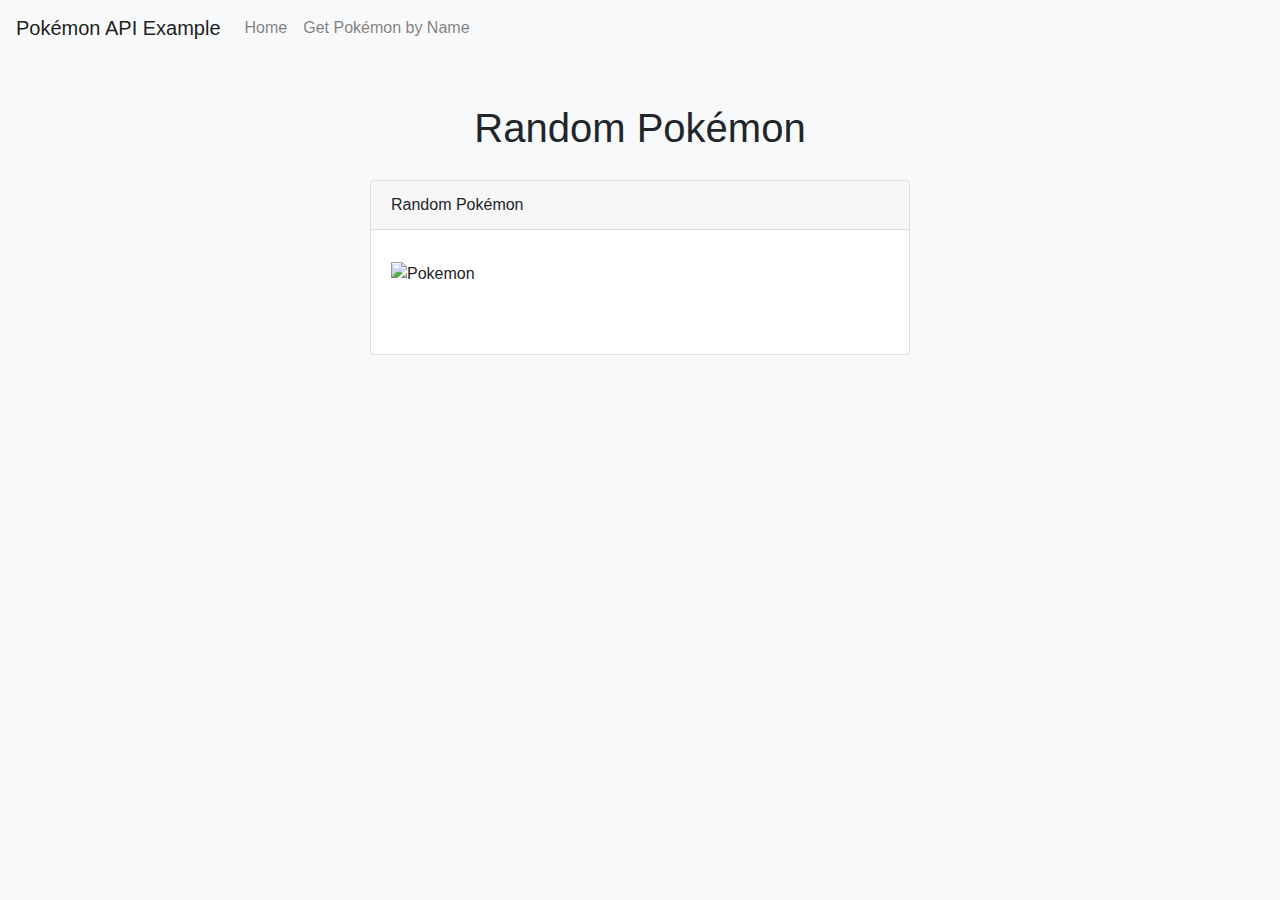
==== about-us.html @ 106679dc "redesigned home page" ====
<!DOCTYPE html>
<html lang="en">
<head>
    <meta charset="UTF-8">
    <meta name="viewport" content="width=device-width, initial-scale=1.0">
    <title>Random Pokémon</title>
    <link href="https://stackpath.bootstrapcdn.com/bootstrap/4.5.2/css/bootstrap.min.css" rel="stylesheet">
    <link href="styles.css" rel="stylesheet">
</head>
<body>
    <nav class="navbar navbar-expand-lg navbar-light bg-light">
        <a class="navbar-brand" href="index.html">Pokémon API Example</a>
        <button class="navbar-toggler" type="button" data-toggle="collapse" data-target="#navbarNav" aria-controls="navbarNav" aria-expanded="false" aria-label="Toggle navigation">
            <span class="navbar-toggler-icon"></span>
        </button>
        <div class="collapse navbar-collapse" id="navbarNav">
            <ul class="navbar-nav">
                <li class="nav-item">
                    <a class="nav-link" href="index.html">Home</a>
                </li>
                <li class="nav-item">
                    <a class="nav-link" href="get-pokemon-by-name.html">Get Pokémon by Name</a>
                </li>
            </ul>
        </div>
    </nav>

    <div class="container mt-5">
        <h1 class="text-center">Random Pokémon</h1>
        <div class="row justify-content-center">
            <div class="col-md-6">
                <div id="pokemonInfo" class="card">
                    <div class="card-header">Random Pokémon</div>
                    <div class="card-body">
                        <h5 id="pokemonTitle" class="card-title"></h5>
                        <img id="pokemonImage" class="img-fluid mb-3" src="" alt="Pokemon">
                        <p id="pokemonDescription" class="card-text"></p>
                        <ul id="pokemonAbilities" class="list-group mb-3"></ul>
                        <ul id="pokemonMoves" class="list-group"></ul>
                    </div>
                </div>
            </div>
        </div>
    </div>

    <script src="https://code.jquery.com/jquery-3.5.1.slim.min.js"></script>
    <script src="https://cdn.jsdelivr.net/npm/@popperjs/core@2.5.4/dist/umd/popper.min.js"></script>
    <script src="https://stackpath.bootstrapcdn.com/bootstrap/4.5.2/js/bootstrap.min.js"></script>
    <script src="random-script.js"></script>
</body>
</html>
---- styles.css ----
body {
    background-color: #f8f9fa;
    font-family: Arial, sans-serif;
}

#pokemonInfo {
    margin-top: 20px;
}
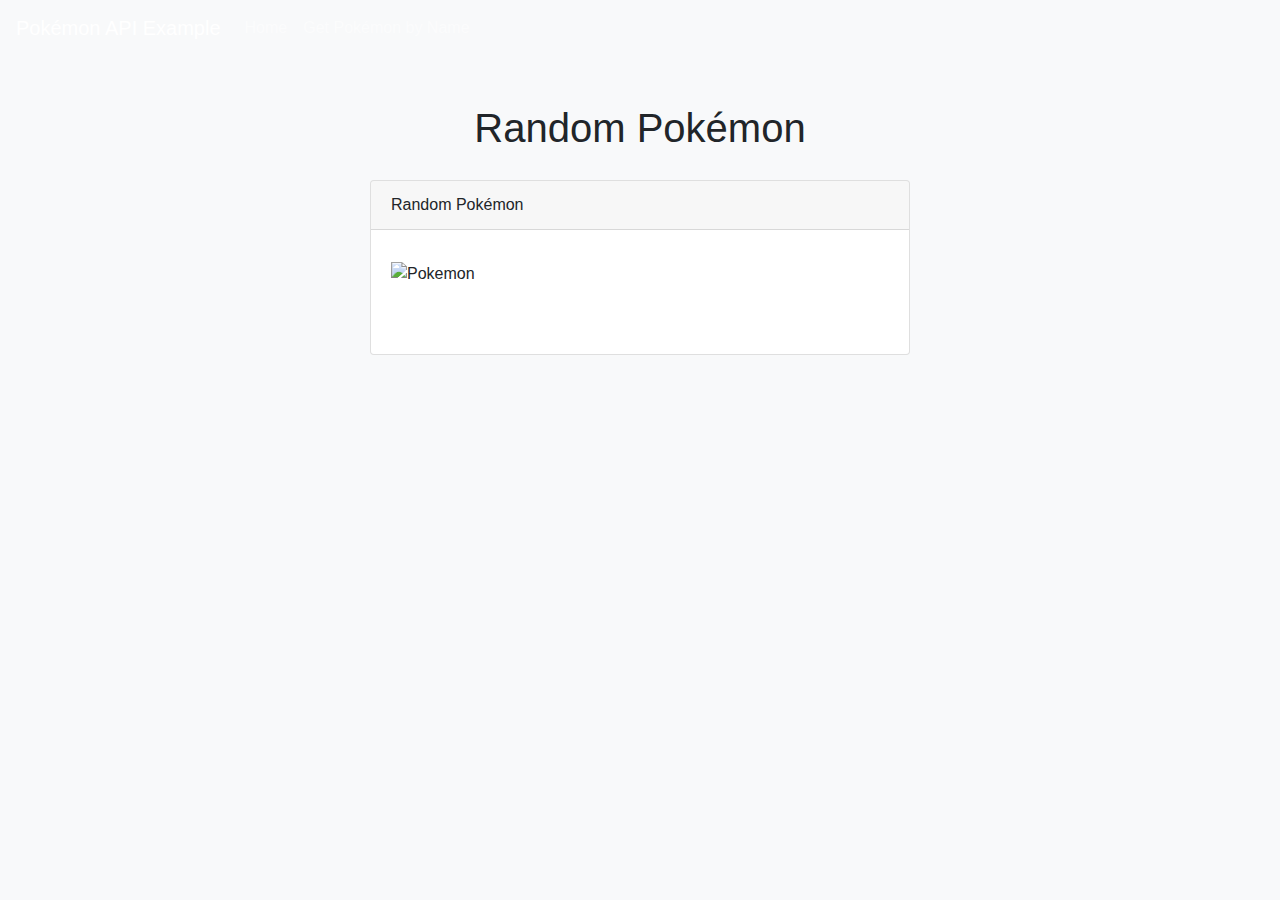
==== commit a6ef8096: "Merge remote-tracking branch 'origin/DEV' into Feature-simulateTrading" ====
--- a/about-us.html
+++ b/about-us.html
@@ -8,7 +8,7 @@
     <link href="styles.css" rel="stylesheet">
 </head>
 <body>
-    <nav class="navbar navbar-expand-lg navbar-light bg-light">
+    <nav class="navbar navbar-expand-lg navbar-dark bg-light">
         <a class="navbar-brand" href="index.html">Pokémon API Example</a>
         <button class="navbar-toggler" type="button" data-toggle="collapse" data-target="#navbarNav" aria-controls="navbarNav" aria-expanded="false" aria-label="Toggle navigation">
             <span class="navbar-toggler-icon"></span>
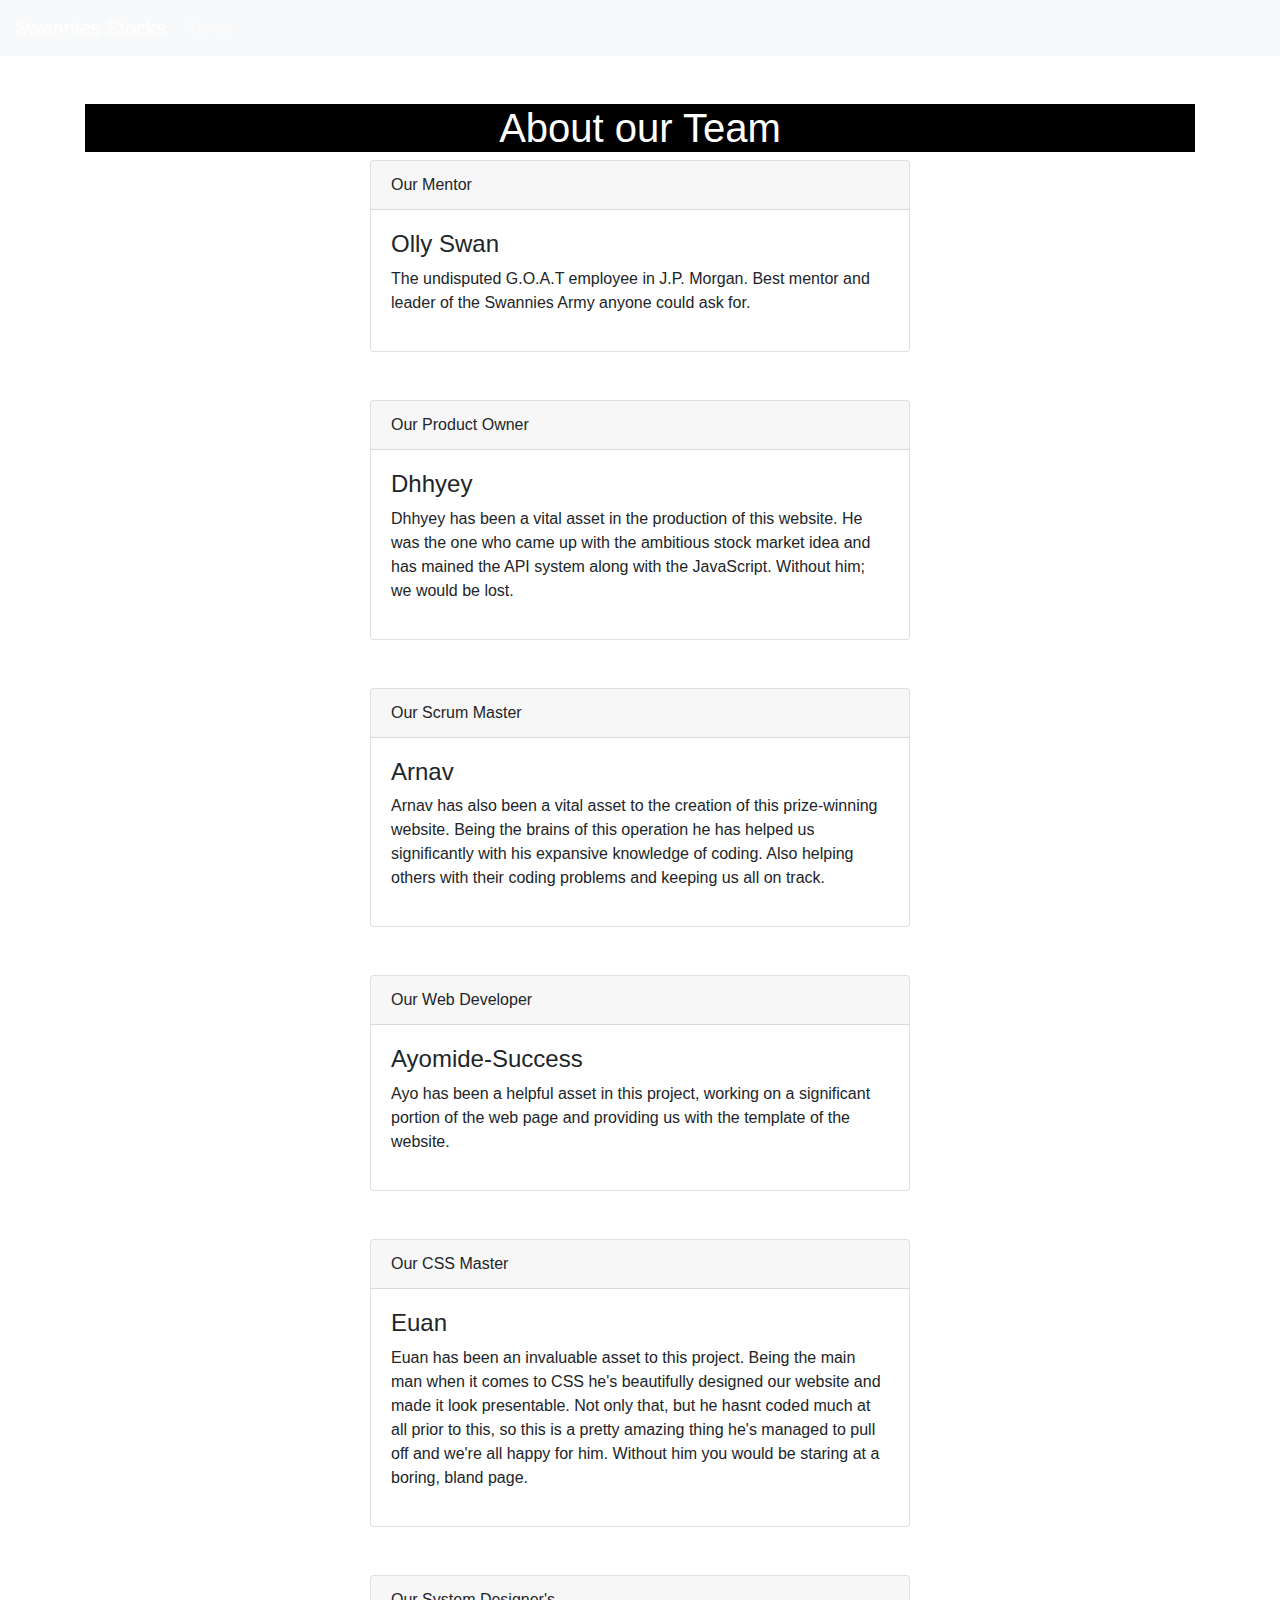
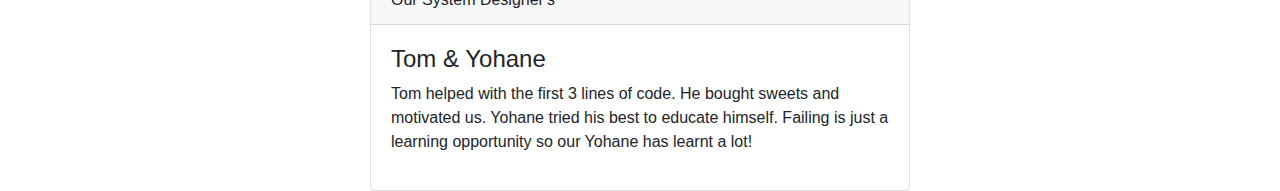
==== commit 9244529e: "about us complete" ====
--- a/about-us.html
+++ b/about-us.html
@@ -3,13 +3,13 @@
 <head>
     <meta charset="UTF-8">
     <meta name="viewport" content="width=device-width, initial-scale=1.0">
-    <title>Random Pokémon</title>
+    <title>About Us</title>
     <link href="https://stackpath.bootstrapcdn.com/bootstrap/4.5.2/css/bootstrap.min.css" rel="stylesheet">
-    <link href="styles.css" rel="stylesheet">
+    <link href="aboutus-styles.css" rel="stylesheet">
 </head>
 <body>
     <nav class="navbar navbar-expand-lg navbar-dark bg-light">
-        <a class="navbar-brand" href="index.html">Pokémon API Example</a>
+        <a class="navbar-brand" href="index.html">$wannies Stocks</a>
         <button class="navbar-toggler" type="button" data-toggle="collapse" data-target="#navbarNav" aria-controls="navbarNav" aria-expanded="false" aria-label="Toggle navigation">
             <span class="navbar-toggler-icon"></span>
         </button>
@@ -19,33 +19,110 @@
                     <a class="nav-link" href="index.html">Home</a>
                 </li>
                 <li class="nav-item">
-                    <a class="nav-link" href="get-pokemon-by-name.html">Get Pokémon by Name</a>
                 </li>
             </ul>
         </div>
     </nav>
 
     <div class="container mt-5">
-        <h1 class="text-center">Random Pokémon</h1>
+        <h1 class="text-center">About our Team</h1>
         <div class="row justify-content-center">
             <div class="col-md-6">
                 <div id="pokemonInfo" class="card">
-                    <div class="card-header">Random Pokémon</div>
+                    <div class="card-header">Our Mentor</div>
                     <div class="card-body">
-                        <h5 id="pokemonTitle" class="card-title"></h5>
-                        <img id="pokemonImage" class="img-fluid mb-3" src="" alt="Pokemon">
-                        <p id="pokemonDescription" class="card-text"></p>
-                        <ul id="pokemonAbilities" class="list-group mb-3"></ul>
-                        <ul id="pokemonMoves" class="list-group"></ul>
+                    <h4>Olly Swan</h4>
+                    <p>The undisputed G.O.A.T employee in J.P. Morgan.
+                        Best mentor and leader of the Swannies Army anyone could ask for.
+                    </p>
                     </div>
                 </div>
             </div>
         </div>
     </div>
 
-    <script src="https://code.jquery.com/jquery-3.5.1.slim.min.js"></script>
-    <script src="https://cdn.jsdelivr.net/npm/@popperjs/core@2.5.4/dist/umd/popper.min.js"></script>
-    <script src="https://stackpath.bootstrapcdn.com/bootstrap/4.5.2/js/bootstrap.min.js"></script>
-    <script src="random-script.js"></script>
+    <div class="container mt-5">
+        <div class="row justify-content-center">
+            <div class="col-md-6">
+                <div id="pokemonInfo" class="card">
+                    <div class="card-header">Our Product Owner</div>
+                    <div class="card-body">
+                    <h4>Dhhyey</h4>
+                    <p>Dhhyey has been a vital asset in the production of this website.
+                        He was the one who came up with the ambitious stock market idea and has
+                        mained the API system along with the JavaScript. Without him; we would be lost.
+                    </p>
+                    </div>
+                </div>
+            </div>
+        </div>
+    </div>
+
+    <div class="container mt-5">
+        <div class="row justify-content-center">
+            <div class="col-md-6">
+                <div id="pokemonInfo" class="card">
+                    <div class="card-header">Our Scrum Master</div>
+                    <div class="card-body">
+                    <h4>Arnav</h4>
+                    <p>Arnav has also been a vital asset to the creation of this prize-winning website.
+                        Being the brains of this operation he has helped us significantly with his expansive knowledge of coding.
+                        Also helping others with their coding problems and keeping us all on track.
+                    </p>
+                    </div>
+                </div>
+            </div>
+        </div>
+    </div>
+
+    <div class="container mt-5">
+        <div class="row justify-content-center">
+            <div class="col-md-6">
+                <div id="pokemonInfo" class="card">
+                    <div class="card-header">Our Web Developer</div>
+                    <div class="card-body">
+                    <h4>Ayomide-Success</h4>
+                    <p>Ayo has been a helpful asset in this project, working on a significant portion of the web page
+                        and providing us with the template of the website.
+                    </p>
+                    </div>
+                </div>
+            </div>
+        </div>
+    </div>
+
+    <div class="container mt-5">
+        <div class="row justify-content-center">
+            <div class="col-md-6">
+                <div id="pokemonInfo" class="card">
+                    <div class="card-header">Our CSS Master</div>
+                    <div class="card-body">
+                    <h4>Euan</h4>
+                    <p>Euan has been an invaluable asset to this project. Being the main man when
+                        it comes to CSS he's beautifully designed our website and made it look presentable.
+                        Not only that, but he hasnt coded much at all prior to this,
+                        so this is a pretty amazing thing he's managed to pull off and we're all happy for him.
+                        Without him you would be staring at a boring, bland page.
+                    </p>
+                    </div>
+                </div>
+            </div>
+        </div>
+    </div>
+
+    <div class="container mt-5">
+        <div class="row justify-content-center">
+            <div class="col-md-6">
+                <div id="pokemonInfo" class="card">
+                    <div class="card-header">Our System Designer's</div>
+                    <div class="card-body">
+                    <h4>Tom & Yohane</h4>
+                    <p>Tom helped with the first 3 lines of code. He bought sweets and motivated us. Yohane tried his best to educate himself. 
+                        Failing is just a learning opportunity so our Yohane has learnt a lot!</p>
+                    </div>
+                </div>
+            </div>
+        </div>
+    </div>
 </body>
 </html>
--- a/aboutus-styles.css
+++ b/aboutus-styles.css
@@ -0,0 +1,5 @@
+h1 {
+    background-color: #000000;
+    font-family: Arial, sans-serif;
+    color: white;
+}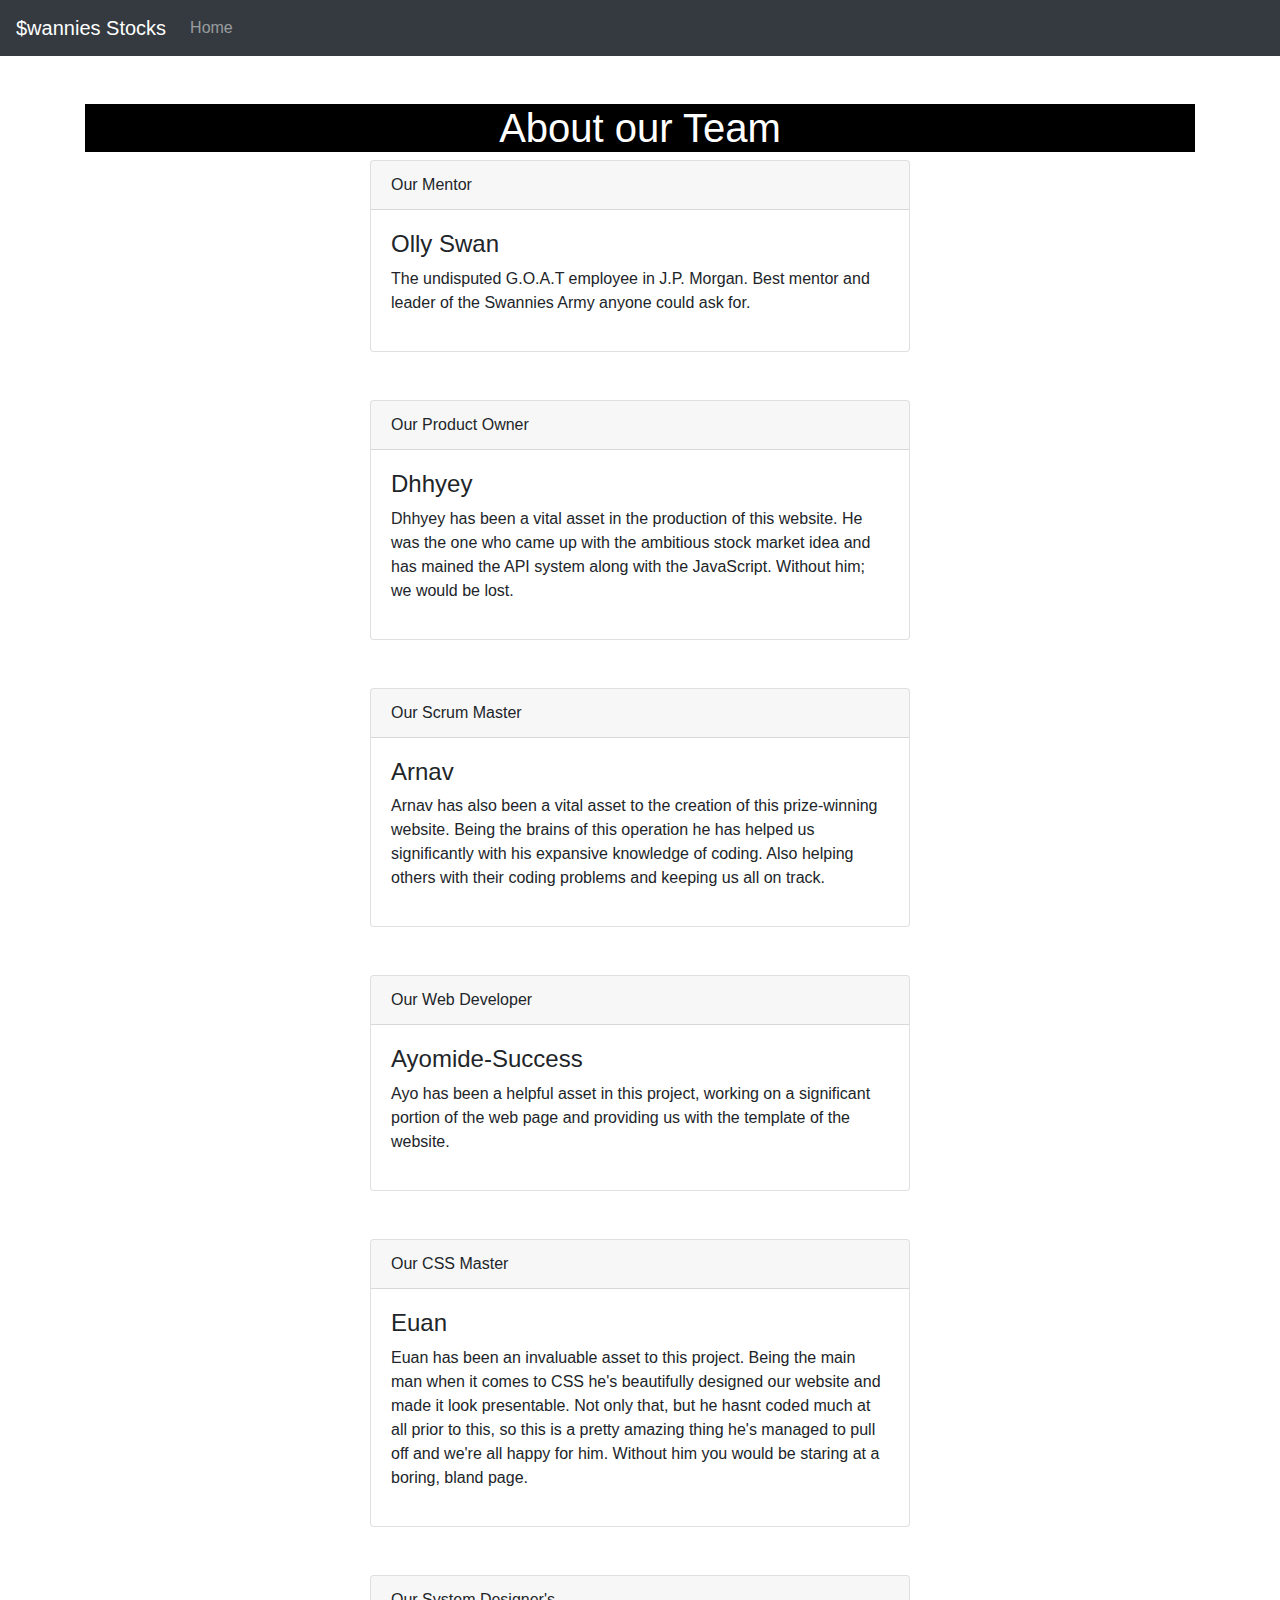
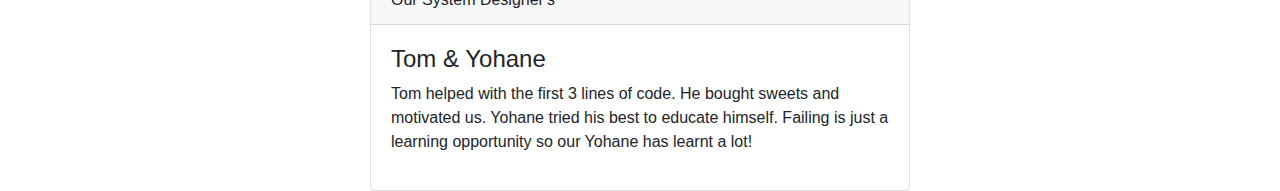
==== commit d9a705b3: "dark background" ====
--- a/about-us.html
+++ b/about-us.html
@@ -8,7 +8,7 @@
     <link href="aboutus-styles.css" rel="stylesheet">
 </head>
 <body>
-    <nav class="navbar navbar-expand-lg navbar-dark bg-light">
+    <nav class="navbar navbar-expand-lg navbar-dark bg-dark">
         <a class="navbar-brand" href="index.html">$wannies Stocks</a>
         <button class="navbar-toggler" type="button" data-toggle="collapse" data-target="#navbarNav" aria-controls="navbarNav" aria-expanded="false" aria-label="Toggle navigation">
             <span class="navbar-toggler-icon"></span>
